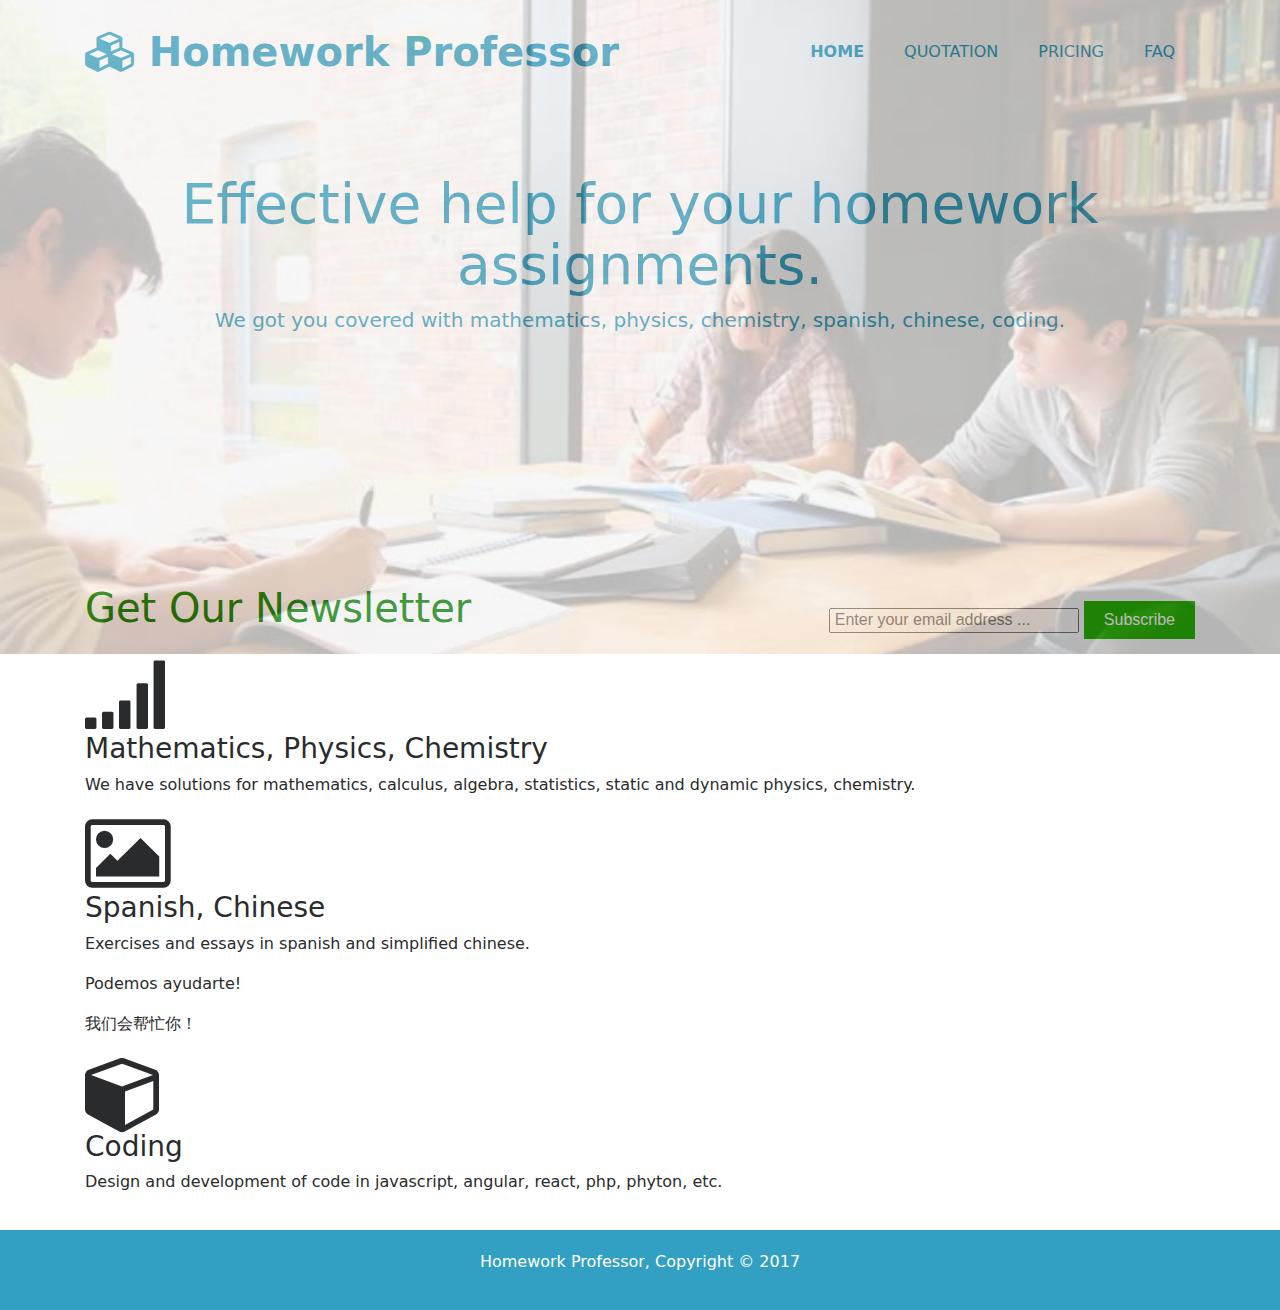
==== index.html @ cf9d3d17 "The very first commit" ====
<!DOCTYPE html>
<html>
  <head>
    <meta charset="utf-8">
    <meta name="viewport" content="width=device-width">
    <meta name="description" content="Homework help. Mathematics, Physics, Chemistry, Spanish, Chinese">
    <meta name="author" content="Héctor Agüero">
    <title>HWProfessor | Welcome</title>
    <link rel="stylesheet" href="./css/style.css">
    <link rel="stylesheet" href="./css/font-awesome.min.css">

    <!-- Bootstrap 4.0.0-alpha.6 -->
    <link rel="stylesheet" href="./css/bootstrap.min.css">
    <script src="./js/bootstrap.min.js"></script>
    
    <!--script src="./prof-app.js"></script-->
  </head>

  <body>
      <div class="landing">
    <header>
        <div class="container">
            <div id="branding">
                    <h1><i class="fa fa-cubes" aria-hidden="true"></i> <span class="highlight">Homework Professor</span></h1>
            </div>
            <nav>
                <ul>
                    <li class="current"><a href="index.html">Home</a></li>
                    <li><a href="quotation.html">Quotation</a></li>
                    <li><a href="pricing.html">Pricing</a></li>
                    <li><a href="faq.html">FAQ</a></li>
                </ul>
            </nav>
        </div>
    </header>

    <section id="showcase">
        <div class="container">
            <h1>Effective help for your homework assignments.</h1>
            <p>We got you covered with mathematics, physics, chemistry, spanish, chinese, coding.</p>
        </div>

    </section>

    <section id="newsletter" style="padding-top:7rem">
        <div class="container" >
            <h1>Get Our Newsletter</h1>
                <form action="">
                    <input type="email" placeholder="Enter your email address ... ">
                    <button type="button" class="button_1" id="subscribeButton">Subscribe</button>
                </form>
        </div>
    </section>
</div>

    <section id="boxes">
        <div class="container">
            <div class="box">
                <i class="fa fa-signal fa-5x"></i>
                <h3>Mathematics, Physics, Chemistry</h3>
                <p>We have solutions for mathematics, calculus, algebra, statistics, static and dynamic physics, chemistry.</p>
            </div>
            <div class="box">
                <i class="fa fa-photo fa-5x"></i>
                <h3>Spanish, Chinese</h3>
                <p>Exercises and essays in spanish and simplified chinese.</p>
                <p>Podemos ayudarte!</p>
                <p>我们会帮忙你！</p>
            </div>
            <div class="box">
                <i class="fa fa-cube fa-5x"></i>
                <h3>Coding </h3>
                <p>Design and development of code in javascript, angular, react, php, phyton, etc.</p>
            </div>
        </div>
    </section>

    <footer>
      <p>Homework Professor, Copyright &copy; 2017</p>
    </footer>
    <script>
        document.getElementById("subscribeButton").addEventListener("click", function(){
            alert("Thank you. You have been subscribed to our email list");
        });
    </script>
  </body>

</html>
---- css/style.css ----
body{
    font: 15px/1.5 Arial, Helvetica, sans-serif;
    padding: 0;
    margin:0;
    background-color: #f4f4f4;
  }

  /*original: */
  /*.landing{
    width: 100%;
    background:url('../img/studying-2.jpg') no-repeat center;
    background-size: cover;
    text-align: center;
  }*/

  /*semi-parallax: */
.landing{
    background:url('../img/studying-2.jpg') no-repeat center;
    background-position: center center;
    background-repeat: no-repeat;
    background-attachment: fixed;   
    background-size: cover;
    text-align: center;
  }
  .container{
    width: 90%;
    margin: auto;
    overflow: hidden;
  }
  ul{
    margin: 0;
    padding: 0;
  }
  /* Header */
header{
    /*background: #353637;*/
    /*color: #ffffff;*/
    padding-top: 30px;
    min-height: 70px;
    /*border-bottom: #32a0c2 3px solid;*/
    color: #32a0c2;
    background-color: #ffffff;
    opacity: 0.7;
    filter: alpha(opacity=60); /* For IE8 and earlier */
  }
  header a{
    color:  #32a0c2;
    text-decoration: none;
    text-transform: uppercase;
    font-size: 16px;
  }
  header li{
    float: left;
    display: inline;
    padding: 0 20px 0 20px;
  }
  header #branding{
    float: left;
  }
  header #branding h1{
    margin: 0;
  }
  header nav{
    color: rgb(121, 120, 120);
    float: right;
    margin-top: 10px;
  }
  header .highlight, header .current a{
    color: #32a0c2;
    font-weight: bold;
  }
  header a:hover{
    color: black;
    font-weight: bold;
  }

/* Showcase */
#showcase {
    min-height: 400px;
    color:  #32a0c2;
    background-color: #ffffff;
    opacity: 0.7;
    filter: alpha(opacity=60); /* For IE8 and earlier */
  }
  #showcase h1{
    margin-top: 100px;
    font-size: 55px;
    margin-bottom: 10px;
  }
  #showcase p{
    font-size: 20px;
  }
  /* Newsletter */
#newsletter{
    padding: 15px;
    padding-top: 4rem;
    /*color: #ffffff;*/
    /*background: #06a75c;*/
    color: green;
    background-color: #ffffff;
    opacity: 0.7;
    filter: alpha(opacity=60); /* For IE8 and earlier */
  }
  #newsletter h1{
    float: left;
    text-align: right;
  }
  #newsletter form{
    float: right;
    margin-top: 15px;
  }
  #newsletter input[type="email"]{
    padding: 4px;
    height: 25px;
    width: 250px;
  }
  .button_1{
    height: 38px;
    background: #28b605;
    border: 0;
    padding-left: 20px;
    padding-right: 20px;
    color: white;
  }
  footer{
    padding: 20px;
    margin-top: 20px;
    color: #ffffff;
    background-color: #32a0c2;
    text-align: center;
  }

  @media(max-width: 768px){
    .landing{      
         background:url('../img/studying-2-mobile.jpg') no-repeat center;
         background-position: center center;
         background-repeat: no-repeat;
         background-attachment: fixed;   
         background-size: cover;
         text-align: center;
       }
    header #branding,
    header nav,
    header nav li,
    #newsletter h1,
    #newsletter form,
    #boxes .box,
    article#main-col,
    aside#sidebar {
      float: none;
      text-align: center;
      width: 100%;
    }
    header{
      padding-bottom: 20px;
    }
    #showcase h1{
      margin-top: 40px;
    }
    #newsletter button {
      display: block;
      width: 100%;
    }
    #newsletter form input[type="email"] {
      width: 100%;
      margin-bottom: 5px;
    }
    #newsletter form input[type="email"],
    .contact input,
    .contact textarea,
    .contact label{
      width: 100%;
      margin-bottom: 5px;
    }
    .grid-container {
      display: grid;
      grid-template-columns: auto;
      grid-gap: 10px;
      background-color: lightpink;
      padding: 10px;
    }
  }

  /* Sidebar */
aside#sidebar{
  float: right;
  width: 30%;
  padding: 5px;
}
aside#sidebar .contact input, aside#sidebar .contact textarea{
  width: 90%;
  padding: 5px;
}
article#main-col{
  float: left;
  width: 65%;
}
/* Services */
ul#services li{
  list-style: none;
  padding: 20px;
  border: #cccccc solid 1px;
  margin-bottom: 5px;
  background: #32a0c2;
}
ul#services h3{
  border-bottom: #353637 solid 1px;
}
/* Aditional classes to handle grids */

.grid-quote {
  display: grid;
  grid-template-columns: auto auto auto;
  grid-gap: 10px;
  /*background-color: white;*/
  padding: 5px;
  border-top: 2px solid rgb(7, 116, 189);
  border-bottom: 2px solid rgb(7, 116, 189);
  margin: 2rem;
}
.grid-quote > div {
  /*background-color: white;*/
  text-align: center;
  padding: 10px 0;
  font-size: 20px;
}
@media(max-width: 768px){
  .grid-quote {
    display: grid;
    grid-template-columns: auto;
    grid-gap: 3px;
    /*background-color: white;*/
    padding: 5px;
    border-top: 2px solid rgb(7, 116, 189);
    border-bottom: 2px solid rgb(7, 116, 189);
    margin: 1rem;
  }
}
.grid-subjects {
  display: grid;
  grid-template-columns: auto auto auto auto;
  grid-gap: 10px;
  /*background-color: white;*/
  padding: 5px;

  margin: 2rem;
}
.grid-subjects > div {
  /*background-color: white;*/
  text-align: center;
  padding: 10px 0;
  font-size: 20px;
}
@media(max-width: 768px){
  .grid-subjects {
    display: grid;
    grid-template-columns: auto auto;
    grid-gap: 3px;
    /*background-color: white;*/
    padding: 5px;

    margin: 1rem;
  }
}
.grid-examples {
  display: grid;
  grid-template-columns: auto auto auto;
  grid-gap: 10px;
  /*background-color: white;*/
  padding: 5px;

  margin: 2rem;
}
.grid-examples > div {
  /*background-color: white;*/
  text-align: center;
  padding: 10px 0;
  font-size: 20px;
}
@media(max-width: 768px){
  .grid-examples {
    display: grid;
    grid-template-columns: auto;
    grid-gap: 3px;
    /*background-color: white;*/
    padding: 5px;

    margin: 1rem;
  }
}
.main{
  text-align: center;
  padding-top: 2rem;
  padding-bottom: 2rem;
  /*color: #32a0c2;*/
}
.card-pricing{
  /*border: none; */
  max-width: 20rem;
}
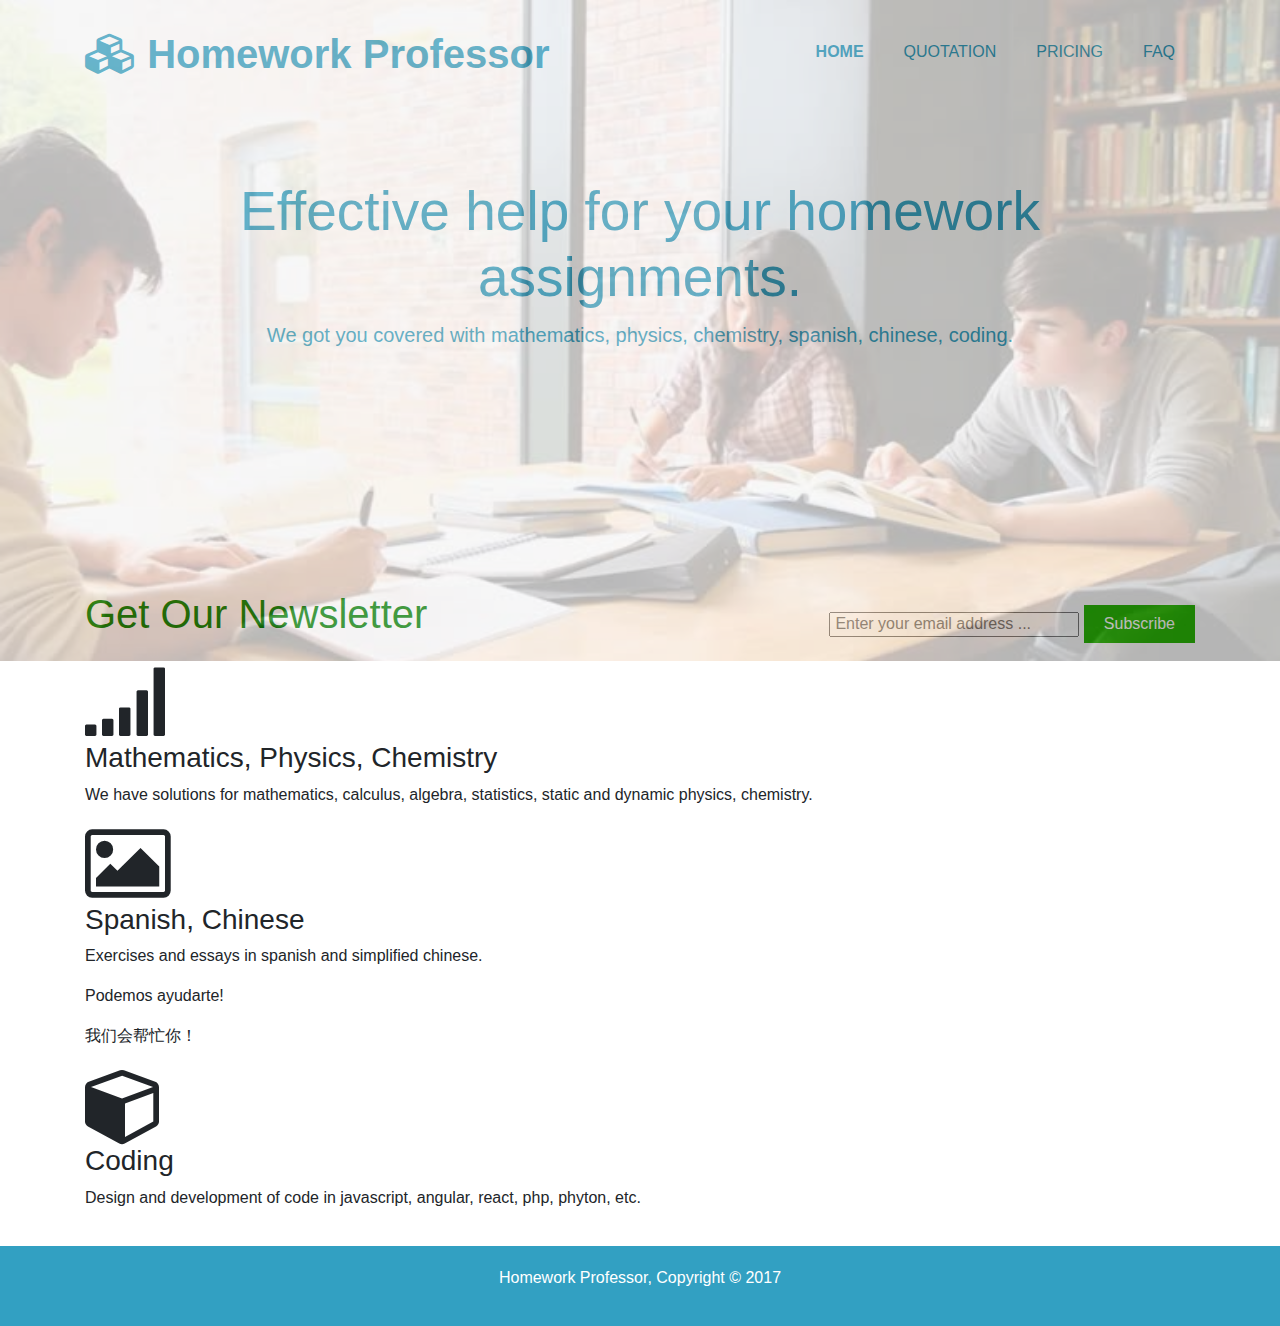
==== commit ff6758ec: "first pwa" ====
--- a/index.html
+++ b/index.html
@@ -1,19 +1,34 @@
 <!DOCTYPE html>
-<html>
+<html lang="en">
   <head>
     <meta charset="utf-8">
-    <meta name="viewport" content="width=device-width">
+    <meta name="viewport" content="width=device-width, initial-scale=1.0">
     <meta name="description" content="Homework help. Mathematics, Physics, Chemistry, Spanish, Chinese">
     <meta name="author" content="Héctor Agüero">
     <title>HWProfessor | Welcome</title>
+  
+    <!-- Add to home screen for Safari on iOS -->
+    <meta name="apple-mobile-web-app-capable" content="yes">
+    <meta name="apple-mobile-web-app-status-bar-style" content="black">
+    <meta name="apple-mobile-web-app-title" content="Weather PWA">
+    <link rel="apple-touch-icon" href="./img/icons/apple-touch-icon-152x152.png">
+  
+    <!-- Ícono de mosaico para Windows -->
+    <meta name="msapplication-TileImage" content="./img/icons/mstile-150x150.png">
+    <meta name="msapplication-TileColor" content="#2F3BA2">
+
     <link rel="stylesheet" href="./css/style.css">
     <link rel="stylesheet" href="./css/font-awesome.min.css">
 
     <!-- Bootstrap 4.0.0-alpha.6 -->
-    <link rel="stylesheet" href="./css/bootstrap.min.css">
-    <script src="./js/bootstrap.min.js"></script>
+    <link rel="stylesheet" href="https://maxcdn.bootstrapcdn.com/bootstrap/4.0.0-beta.2/css/bootstrap.min.css">
+    <script src="https://ajax.googleapis.com/ajax/libs/jquery/3.2.1/jquery.min.js"></script>
+    <script src="https://cdnjs.cloudflare.com/ajax/libs/popper.js/1.12.6/umd/popper.min.js"></script>
+    <script src="https://maxcdn.bootstrapcdn.com/bootstrap/4.0.0-beta.2/js/bootstrap.min.js"></script>
     
-    <!--script src="./prof-app.js"></script-->
+    <!-- Manifest file -->
+    <link rel="manifest" href="manifest.json" />
+    
   </head>
 
   <body>
@@ -83,6 +98,11 @@
             alert("Thank you. You have been subscribed to our email list");
         });
     </script>
+    <script>
+            navigator.serviceWorker && navigator.serviceWorker.register('./js/sw.js').then(function(registration) {
+                console.log('Excellent, sw registered with scope: ', registration.scope);
+              });
+    </script>
   </body>
 
 </html>--- a/css/style.css
+++ b/css/style.css
@@ -61,7 +61,7 @@
     margin: 0;
   }
   header nav{
-    color: rgb(121, 120, 120);
+    color: rgb(20, 37, 185);
     float: right;
     margin-top: 10px;
   }
@@ -70,7 +70,7 @@
     font-weight: bold;
   }
   header a:hover{
-    color: black;
+    color: green;
     font-weight: bold;
   }
 
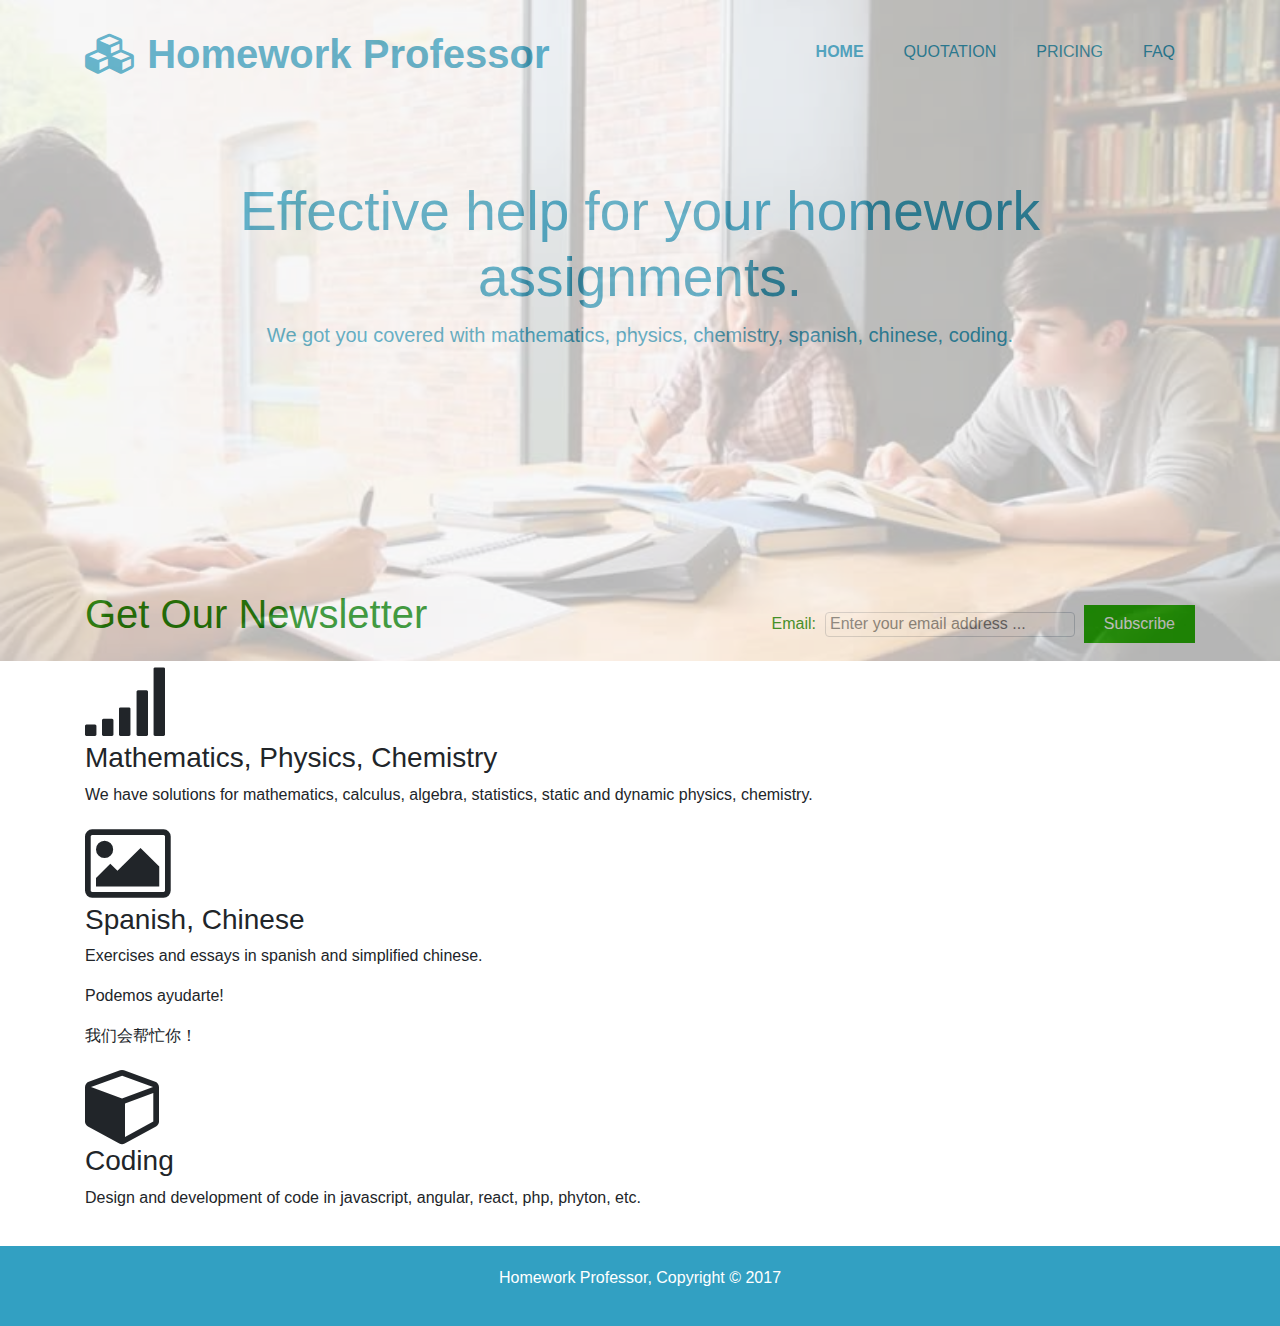
==== commit 94ce0234: "fixed sw and form validation" ====
--- a/index.html
+++ b/index.html
@@ -60,8 +60,9 @@
     <section id="newsletter" style="padding-top:7rem">
         <div class="container" >
             <h1>Get Our Newsletter</h1>
-                <form action="">
-                    <input type="email" placeholder="Enter your email address ... ">
+                <form name="myForm" class="form-inline" action="">
+                    <label for="email">Email:&nbsp;&nbsp;</label>
+                    <input type="email" class="form-control" id="email" placeholder="Enter your email address ..." name="email" required>&nbsp;&nbsp;
                     <button type="button" class="button_1" id="subscribeButton">Subscribe</button>
                 </form>
         </div>
@@ -95,13 +96,35 @@
     </footer>
     <script>
         document.getElementById("subscribeButton").addEventListener("click", function(){
-            alert("Thank you. You have been subscribed to our email list");
+
+            var x = document.forms["myForm"]["email"].value;
+            var atpos = x.indexOf("@");
+            var dotpos = x.lastIndexOf(".");
+            if (atpos<1 || dotpos<atpos+2 || dotpos+2>=x.length) {
+                alert("Please, enter a valid e-mail address");
+                return false;
+            } else {
+                alert("Thank you. You have been subscribed to our email list");
+            }    
+
         });
+
     </script>
     <script>
-            navigator.serviceWorker && navigator.serviceWorker.register('./js/sw.js').then(function(registration) {
-                console.log('Excellent, sw registered with scope: ', registration.scope);
-              });
+        navigator.serviceWorker && navigator.serviceWorker.register('./js/sw2.js').then(function(registration) {
+            // Registration was successful :)
+            console.log('Excellent, sw registered with scope: ', registration.scope);
+            }).catch(function(err) {
+            // Registration failed :(
+            console.log('ServiceWorker registration failed: ', err);
+            });
+            // load script to populate offline page list
+        if (document.getElementById('cachedpagelist') && 'caches' in window) {
+            var scr = document.createElement('script');
+            scr.src = '/js/offlinepage.js';
+            scr.async = 1;
+            document.head.appendChild(scr);
+        }
     </script>
   </body>
 
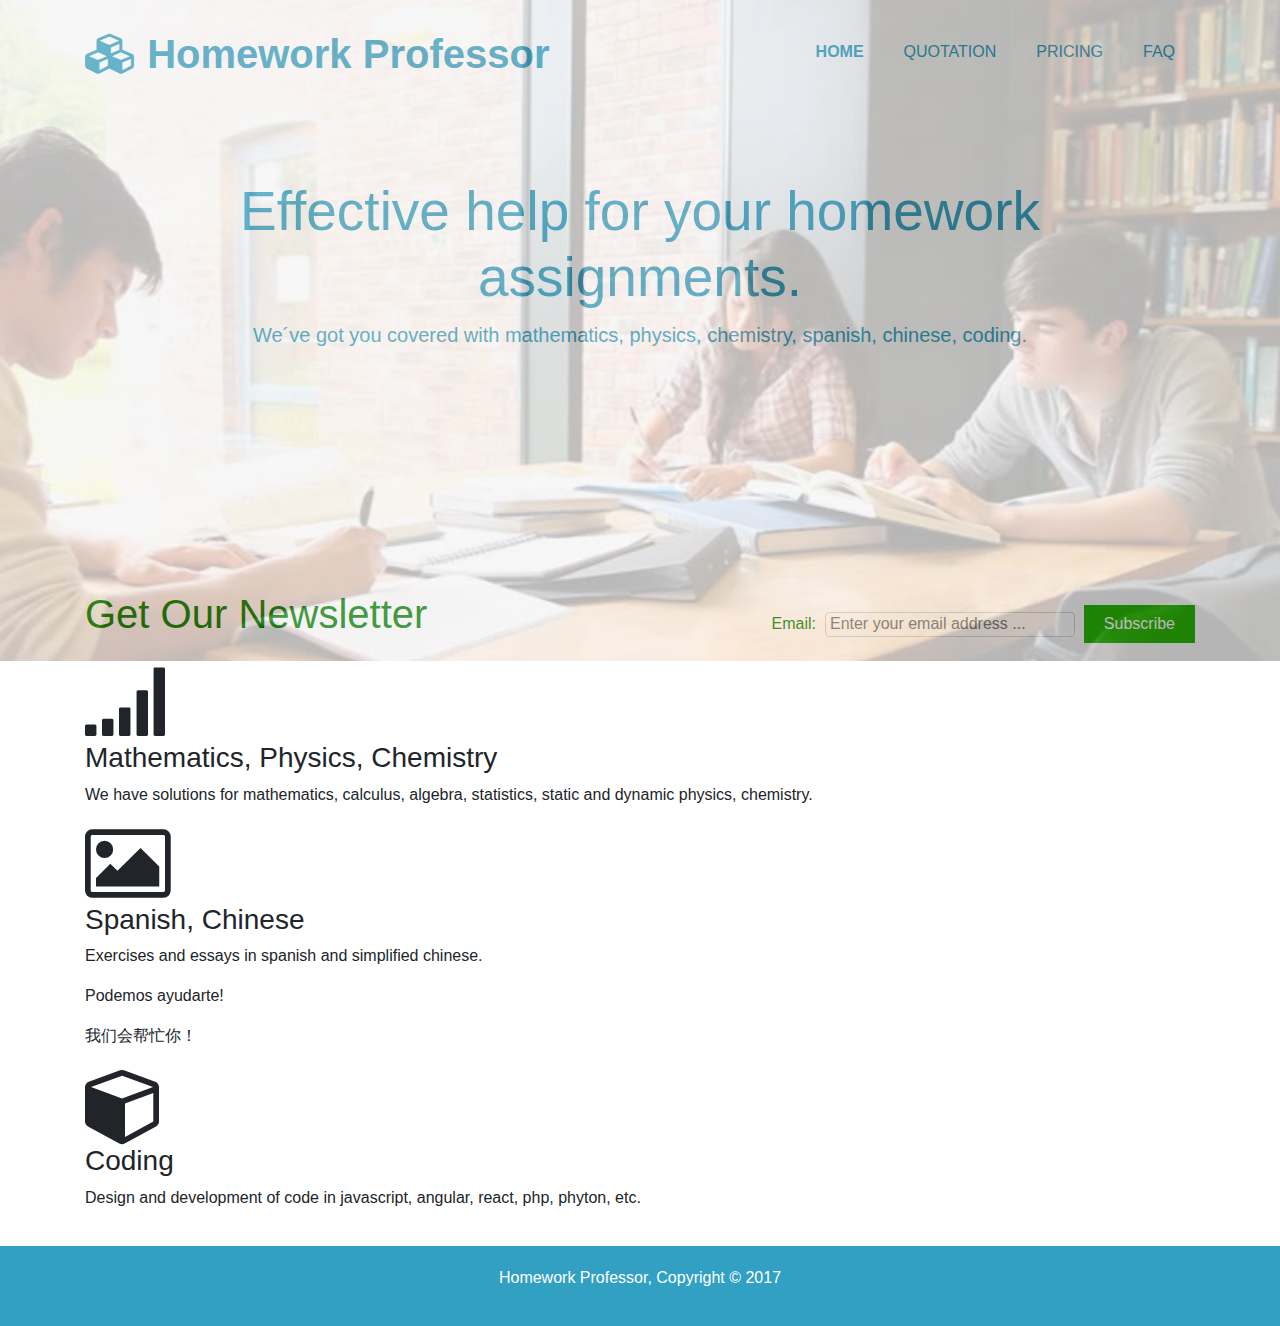
==== commit 30737506: "bugs fixed" ====
--- a/index.html
+++ b/index.html
@@ -52,7 +52,7 @@
     <section id="showcase">
         <div class="container">
             <h1>Effective help for your homework assignments.</h1>
-            <p>We got you covered with mathematics, physics, chemistry, spanish, chinese, coding.</p>
+            <p>We´ve got you covered with mathematics, physics, chemistry, spanish, chinese, coding.</p>
         </div>
 
     </section>
